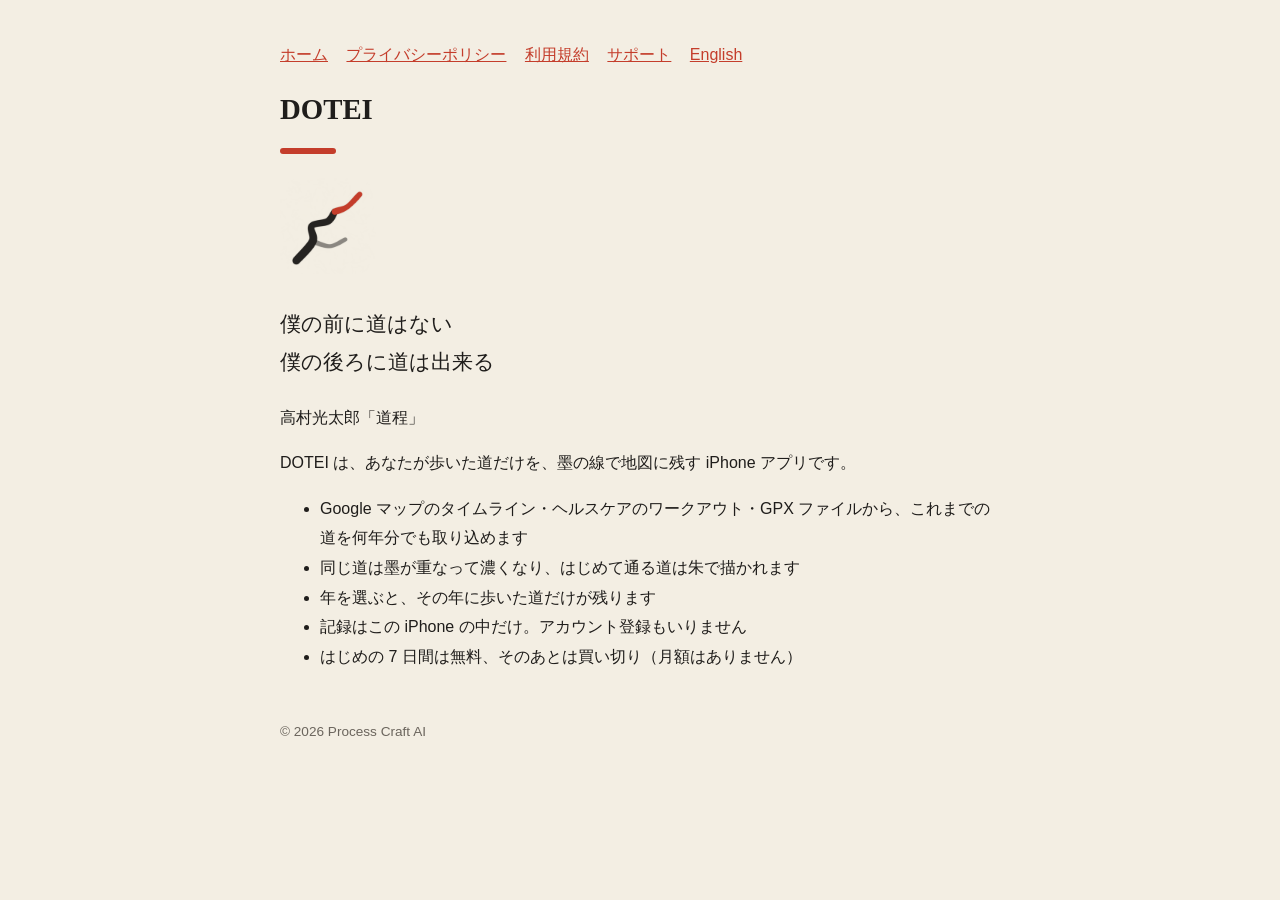
==== index.html @ eb75687f "DOTEI の公開ページ（ja・en）と取り込みの見本 Co-Authored-By: Claude Opus 5.5 <noreply@anthropic.com>" ====
<!doctype html><html lang="ja"><head><meta charset="utf-8"><meta name="viewport" content="width=device-width,initial-scale=1">
<title>DOTEI</title><link rel="stylesheet" href="style.css"></head><body><main>
<nav><a href="index.html">ホーム</a> <a href="privacy.html">プライバシーポリシー</a> <a href="terms.html">利用規約</a> <a href="support.html">サポート</a> <a href="en/index.html">English</a></nav>
<h1>DOTEI</h1><div class="bar"></div><p><img class="icon" src="icon.png" alt=""></p>
<p class="poem">僕の前に道はない<br>僕の後ろに道は出来る</p><p>高村光太郎「道程」</p>
<p>DOTEI は、あなたが歩いた道だけを、墨の線で地図に残す iPhone アプリです。</p>
<ul><li>Google マップのタイムライン・ヘルスケアのワークアウト・GPX ファイルから、これまでの道を何年分でも取り込めます</li>
<li>同じ道は墨が重なって濃くなり、はじめて通る道は朱で描かれます</li>
<li>年を選ぶと、その年に歩いた道だけが残ります</li>
<li>記録はこの iPhone の中だけ。アカウント登録もいりません</li>
<li>はじめの 7 日間は無料、そのあとは買い切り（月額はありません）</li></ul>
<footer>© 2026 Process Craft AI</footer></main></body></html>
---- style.css ----
body{margin:0;background:#F3EEE3;color:#1F1D1B;font-family:-apple-system,"Hiragino Sans","Hiragino Kaku Gothic ProN",sans-serif;line-height:1.85}
main{max-width:720px;margin:0 auto;padding:40px 22px 64px}h1,h2{font-family:"Hiragino Mincho ProN","YuMincho",serif}
h1{font-size:1.8em;line-height:1.4}h2{font-size:1.15em;margin-top:2em}a{color:#C43D2B}
.bar{height:6px;background:#C43D2B;border-radius:3px;width:56px;margin:8px 0 24px}footer{margin-top:48px;font-size:.85em;color:#6B655D}
nav a{margin-right:14px}img.icon{width:96px;height:96px;border-radius:22px}.poem{font-family:"Hiragino Mincho ProN",serif;font-size:1.3em}
@media (prefers-color-scheme:dark){body{background:#1C1B19;color:#EEE8DC}a{color:#E2593F}footer{color:#A59E92}}
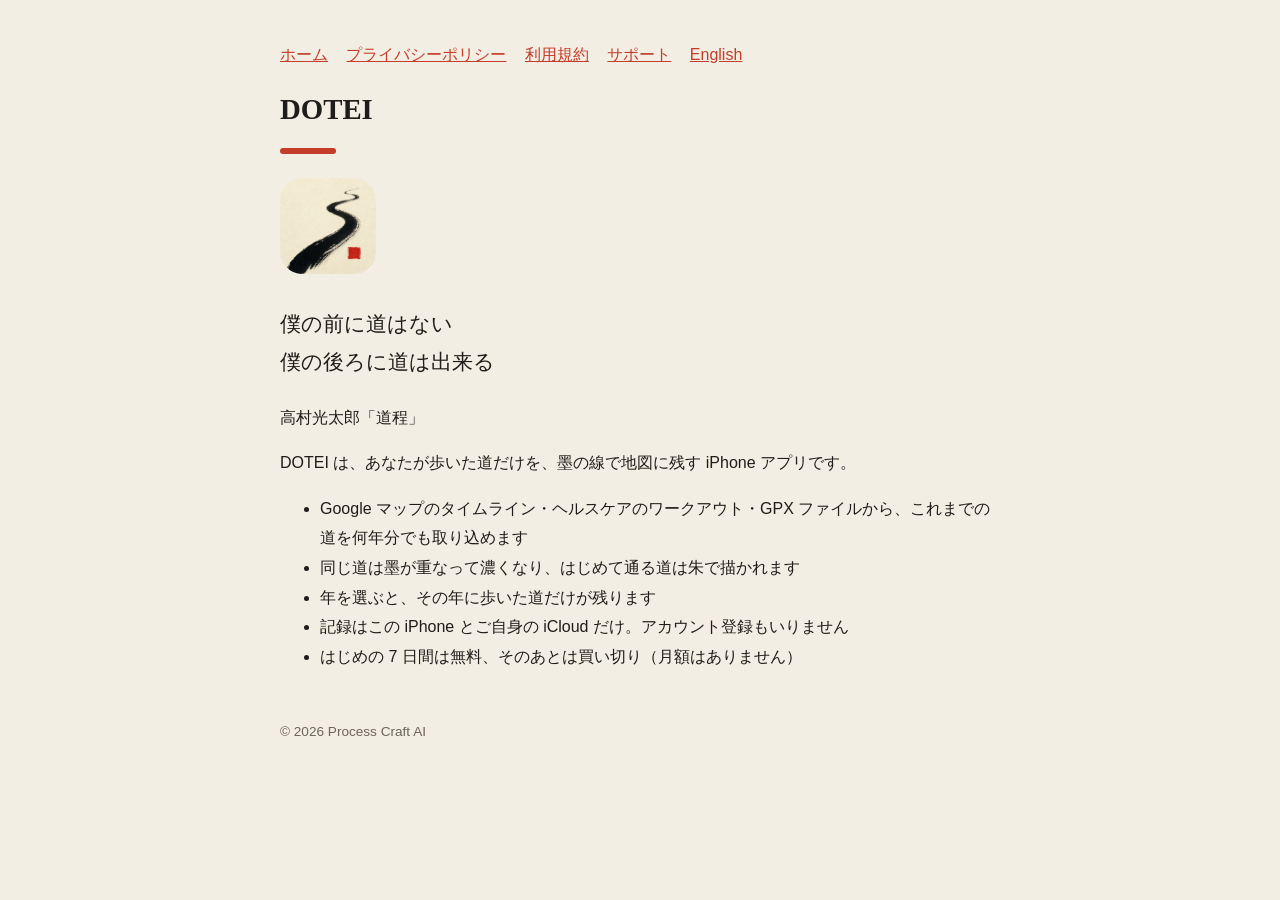
==== commit 4b9cea40: "記録のバックアップ（iCloud Drive）をプライバシーポリシーとサポートに書く Co-Authored-By: Claude Opus 5.5 <noreply@anthropic.com>" ====
--- a/index.html
+++ b/index.html
@@ -1,5 +1,16 @@
 <!doctype html><html lang="ja"><head><meta charset="utf-8"><meta name="viewport" content="width=device-width,initial-scale=1">
-<title>DOTEI</title><link rel="stylesheet" href="style.css"></head><body><main>
+<title>DOTEI｜歩いた道だけを描く散歩の地図アプリ</title><link rel="canonical" href="https://dotei.process-craft-ai.com/">
+<meta name="description" content="DOTEI は、歩いた道だけを和紙の地図に墨の線で残す iPhone アプリ。Google マップのタイムライン・ヘルスケア・GPX から過去の道も取り込めます。はじめての道は朱。7 日間無料、そのあとは買い切り。">
+<meta property="og:site_name" content="DOTEI">
+<meta property="og:type" content="website"><meta property="og:locale" content="ja_JP">
+<meta property="og:title" content="DOTEI｜歩いた道だけを描く散歩の地図アプリ"><meta property="og:description" content="DOTEI は、歩いた道だけを和紙の地図に墨の線で残す iPhone アプリ。Google マップのタイムライン・ヘルスケア・GPX から過去の道も取り込めます。はじめての道は朱。7 日間無料、そのあとは買い切り。">
+<meta property="og:url" content="https://dotei.process-craft-ai.com/"><meta property="og:image" content="https://dotei.process-craft-ai.com/icon-512.png">
+<meta name="twitter:card" content="summary">
+<link rel="icon" href="/favicon.ico" sizes="48x48">
+<link rel="icon" type="image/png" sizes="192x192" href="/icon-192.png">
+<link rel="apple-touch-icon" href="/apple-touch-icon.png">
+<script type="application/ld+json">{"@context": "https://schema.org", "@graph": [{"@type": "WebSite", "name": "DOTEI", "alternateName": ["ドウテイ", "道程", "DOTEI - 歩いた道だけの地図"], "url": "https://dotei.process-craft-ai.com/", "inLanguage": "ja", "publisher": {"@type": "Organization", "name": "Process Craft AI", "url": "https://process-craft-ai.com/"}}, {"@type": "SoftwareApplication", "name": "DOTEI", "alternateName": "DOTEI - 歩いた道だけの地図", "operatingSystem": "iOS", "applicationCategory": "TravelApplication", "offers": {"@type": "Offer", "price": "0", "priceCurrency": "JPY"}, "url": "https://dotei.process-craft-ai.com/", "downloadUrl": "https://apps.apple.com/jp/app/id6830070527", "sameAs": ["https://apps.apple.com/jp/app/id6830070527"], "image": "https://dotei.process-craft-ai.com/icon-512.png", "publisher": {"@type": "Organization", "name": "Process Craft AI", "url": "https://process-craft-ai.com/"}}]}</script>
+<link rel="stylesheet" href="style.css"></head><body><main>
 <nav><a href="index.html">ホーム</a> <a href="privacy.html">プライバシーポリシー</a> <a href="terms.html">利用規約</a> <a href="support.html">サポート</a> <a href="en/index.html">English</a></nav>
 <h1>DOTEI</h1><div class="bar"></div><p><img class="icon" src="icon.png" alt=""></p>
 <p class="poem">僕の前に道はない<br>僕の後ろに道は出来る</p><p>高村光太郎「道程」</p>
@@ -7,6 +18,6 @@
 <ul><li>Google マップのタイムライン・ヘルスケアのワークアウト・GPX ファイルから、これまでの道を何年分でも取り込めます</li>
 <li>同じ道は墨が重なって濃くなり、はじめて通る道は朱で描かれます</li>
 <li>年を選ぶと、その年に歩いた道だけが残ります</li>
-<li>記録はこの iPhone の中だけ。アカウント登録もいりません</li>
+<li>記録はこの iPhone とご自身の iCloud だけ。アカウント登録もいりません</li>
 <li>はじめの 7 日間は無料、そのあとは買い切り（月額はありません）</li></ul>
 <footer>© 2026 Process Craft AI</footer></main></body></html>
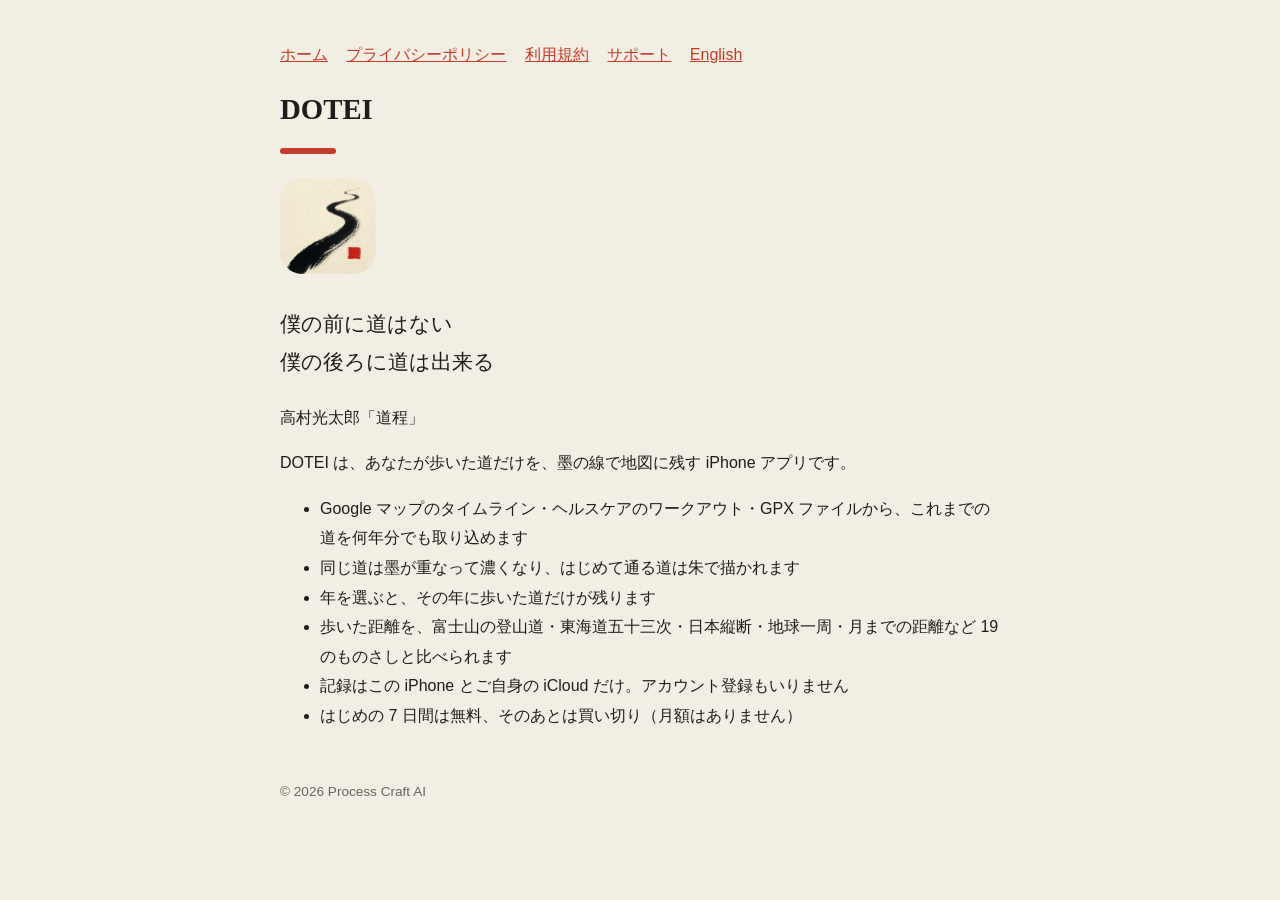
==== commit 2a0b1e74: "機能の一覧に「道のりのものさし」を足す Co-Authored-By: Claude Opus 5.5 <noreply@anthropic.com>" ====
--- a/index.html
+++ b/index.html
@@ -18,6 +18,7 @@
 <ul><li>Google マップのタイムライン・ヘルスケアのワークアウト・GPX ファイルから、これまでの道を何年分でも取り込めます</li>
 <li>同じ道は墨が重なって濃くなり、はじめて通る道は朱で描かれます</li>
 <li>年を選ぶと、その年に歩いた道だけが残ります</li>
+<li>歩いた距離を、富士山の登山道・東海道五十三次・日本縦断・地球一周・月までの距離など 19 のものさしと比べられます</li>
 <li>記録はこの iPhone とご自身の iCloud だけ。アカウント登録もいりません</li>
 <li>はじめの 7 日間は無料、そのあとは買い切り（月額はありません）</li></ul>
 <footer>© 2026 Process Craft AI</footer></main></body></html>
